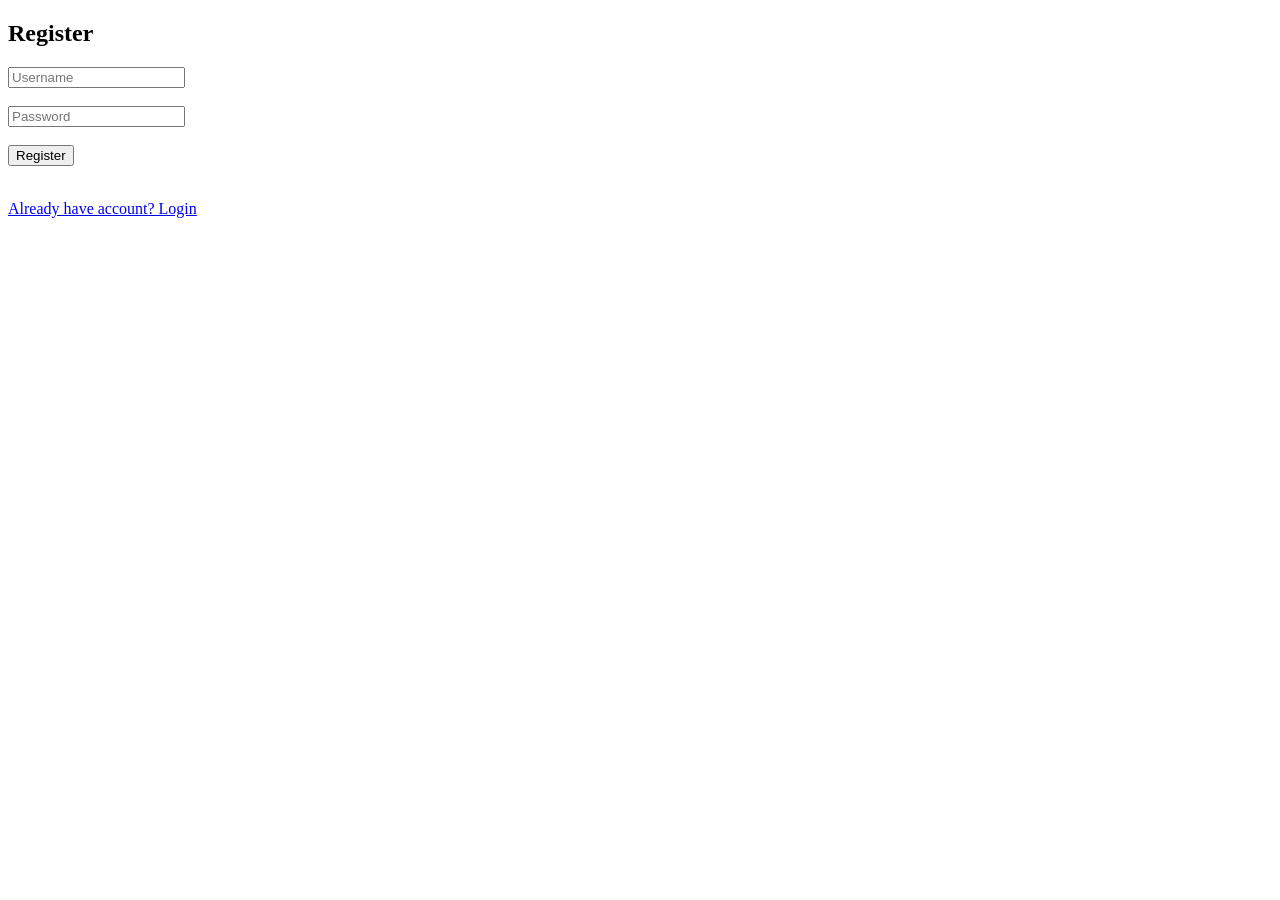
==== Frontend/index.html @ f19032ce "Frontend updated" ====
<!DOCTYPE html>
<html>
<head><title>Register</title></head>
<body>
  <h2>Register</h2>
  <input id="reg-username" placeholder="Username"><br><br>
  <input id="reg-password" type="password" placeholder="Password"><br><br>
  <button onclick="register()">Register</button>
  <p id="msg"></p>
  <br>
  <a href="/login-page">Already have account? Login</a>

  <script src="/static/script.js"></script>
</body>
</html>
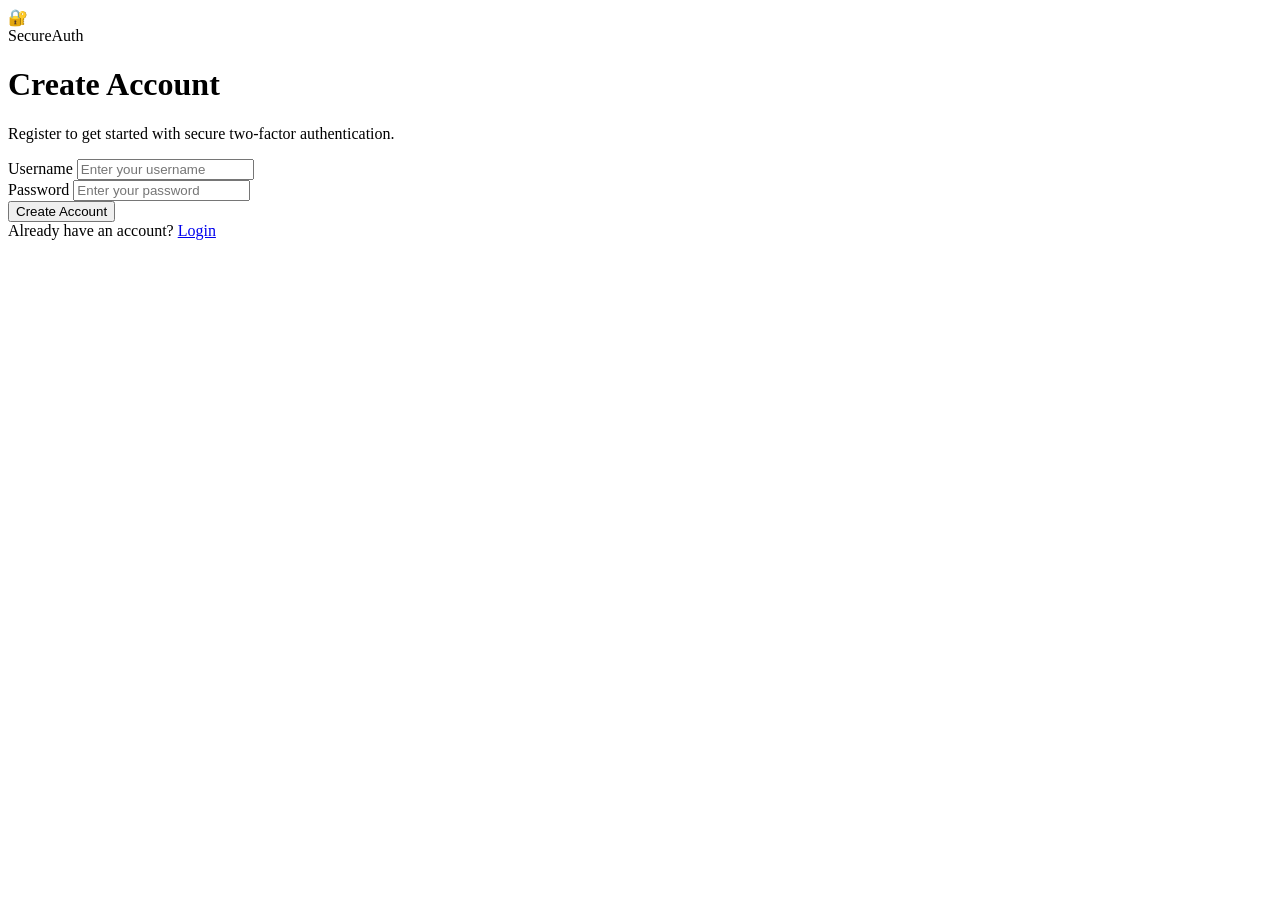
==== commit 776ba7cf: "Final Frontend" ====
--- a/Frontend/index.html
+++ b/Frontend/index.html
@@ -1,15 +1,43 @@
 <!DOCTYPE html>
-<html>
-<head><title>Register</title></head>
+<html lang="en">
+<head>
+  <meta charset="UTF-8">
+  <meta name="viewport" content="width=device-width, initial-scale=1.0">
+  <title>Register | 2FA App</title>
+  <link rel="stylesheet" href="/static/style.css">
+</head>
 <body>
-  <h2>Register</h2>
-  <input id="reg-username" placeholder="Username"><br><br>
-  <input id="reg-password" type="password" placeholder="Password"><br><br>
-  <button onclick="register()">Register</button>
-  <p id="msg"></p>
-  <br>
-  <a href="/login-page">Already have account? Login</a>
+  <div class="container">
+    <div class="card">
 
+      <div class="logo">
+        <div class="logo-icon">🔐</div>
+        <span class="logo-text">SecureAuth</span>
+      </div>
+
+      <h1>Create Account</h1>
+      <p class="subtitle">Register to get started with secure two-factor authentication.</p>
+
+      <div class="form-group">
+        <label>Username</label>
+        <input id="reg-username" type="text" placeholder="Enter your username">
+      </div>
+
+      <div class="form-group">
+        <label>Password</label>
+        <input id="reg-password" type="password" placeholder="Enter your password">
+      </div>
+
+      <button class="btn btn-primary" onclick="register()">Create Account</button>
+
+      <div id="msg" class="msg"></div>
+
+      <div class="link-row">
+        Already have an account? <a href="/login-page">Login</a>
+      </div>
+
+    </div>
+  </div>
   <script src="/static/script.js"></script>
 </body>
 </html>
